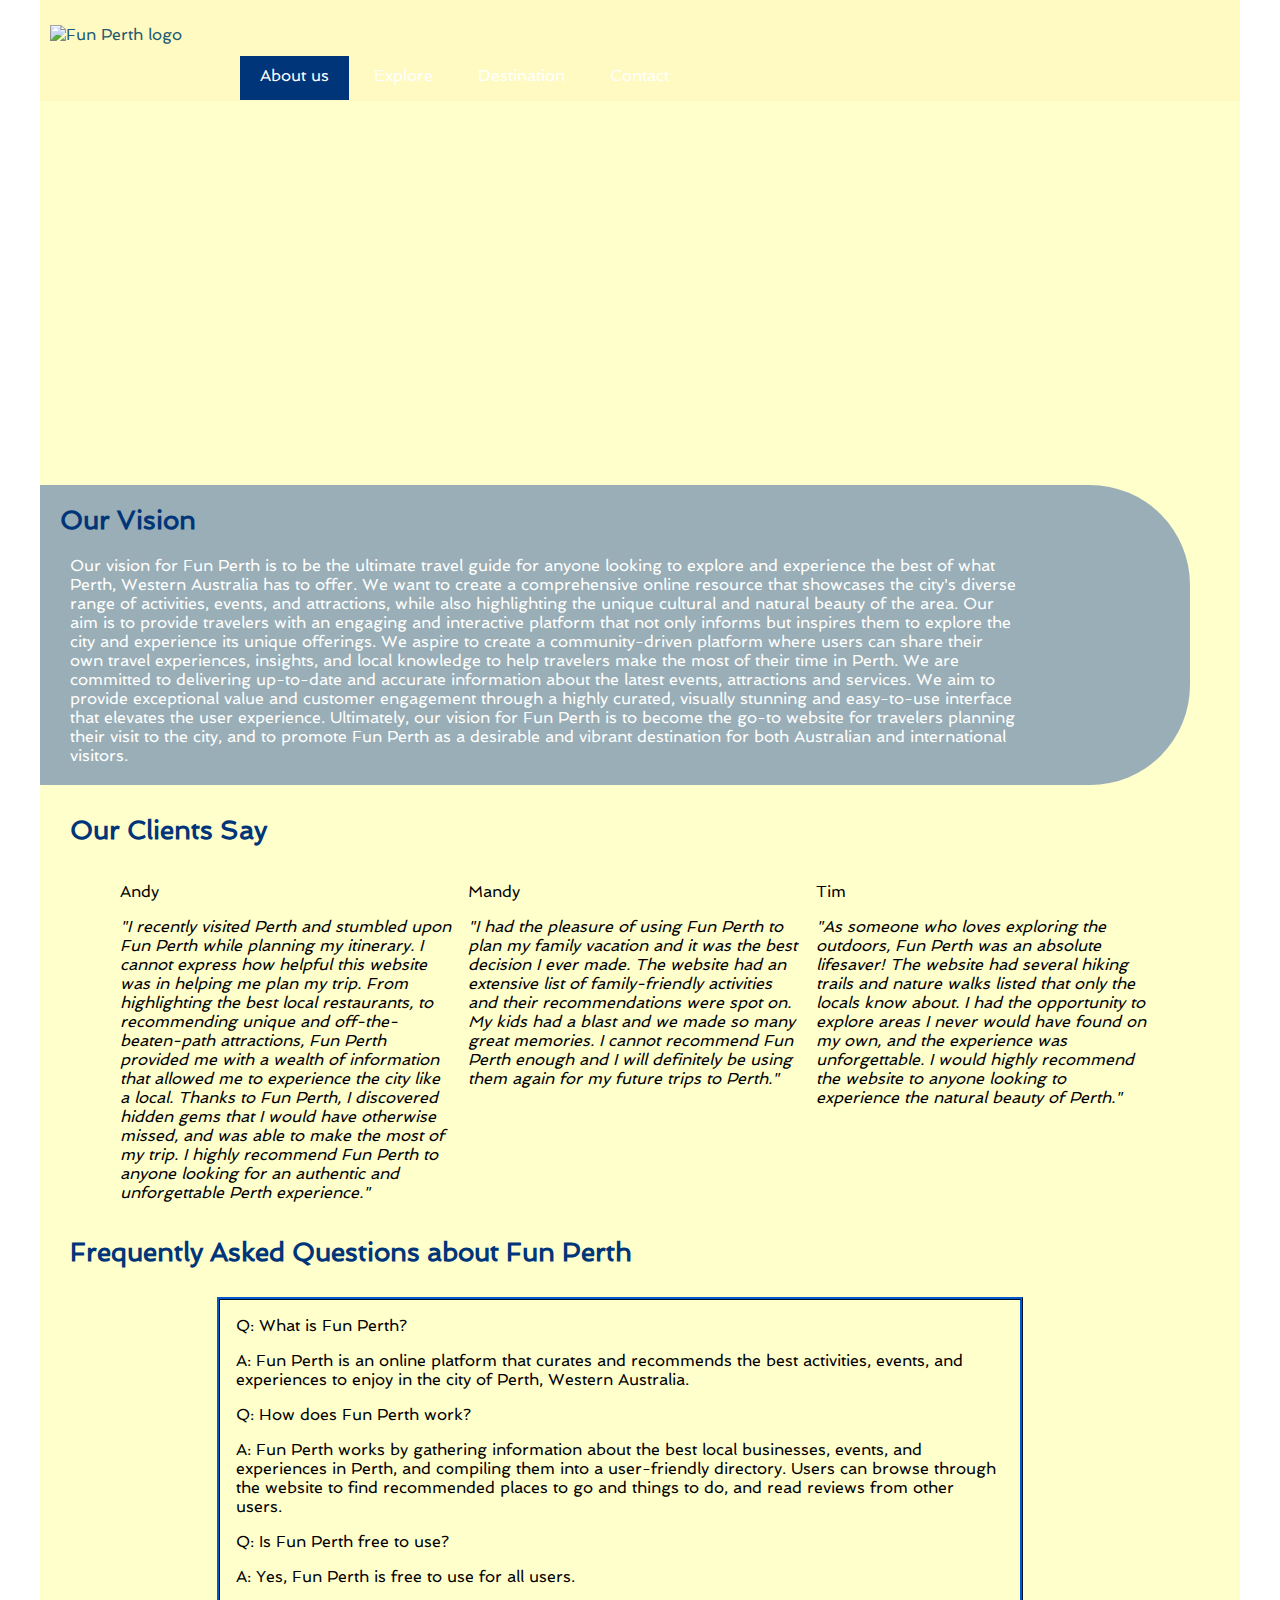
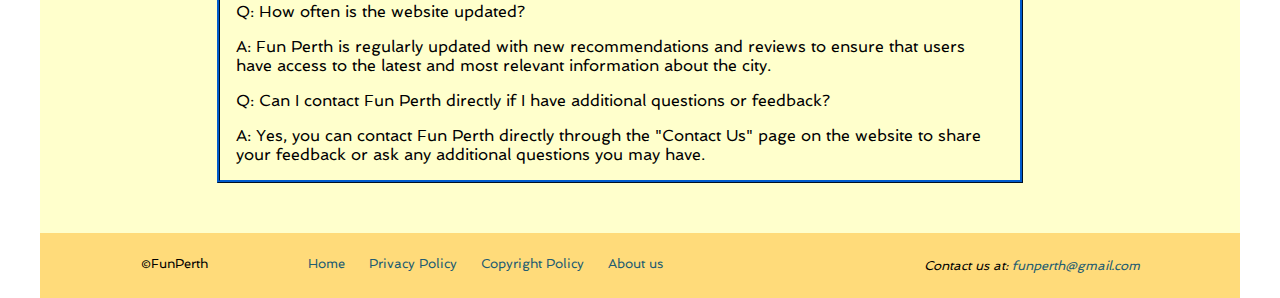
==== aboutus.html @ 893cccab "Add files via upload" ====
<!DOCTYPE html>
<html lang="en">

<head>
    <meta charset="UTF-8">
    <meta name="viewport" content="width=device-width, initial-scale=1.0">
    <meta http-equiv="X-UA-Compatible" content="ie=edge">
    <title> About Us </title>
    <link rel="stylesheet" href="style.css">
</head>

<body>
    <div id="wrapper">
        <header>
            <a href="index.html"><img src="Image/logo.png" alt="Fun Perth logo" width="160px" height="61px"></a>
        </header>
        <!----------NAVIGATION---------->
        <nav>
            <ul>
                <li><span>About us</span></li>
                <li><a href="explore.html" title="Explore">Explore</a></li>
                <li><a href="destinations.html" title="Destinations">Destination</a></li>
                <li><a href="contact.html" title="Contact">Contact</a></li>
            </ul>
        </nav>

        <!----------OUR VISION---------->
        <article>
                <section class="vision">
                    <h2>Our Vision</h2>
                    <p>Our vision for Fun Perth is to be the ultimate travel guide for anyone looking to explore and experience the best of what Perth, Western Australia has to offer. We want to create a comprehensive online resource that showcases the city's diverse range of activities, events, and attractions, while also highlighting the unique cultural and natural beauty of the area.

                        Our aim is to provide travelers with an engaging and interactive platform that not only informs but inspires them to explore the city and experience its unique offerings. We aspire to create a community-driven platform where users can share their own travel experiences, insights, and local knowledge to help travelers make the most of their time in Perth.

                        We are committed to delivering up-to-date and accurate information about the latest events, attractions and services. We aim to provide exceptional value and customer engagement through a highly curated, visually stunning and easy-to-use interface that elevates the user experience.

                        Ultimately, our vision for Fun Perth is to become the go-to website for travelers planning their visit to the city, and to promote Fun Perth as a desirable and vibrant destination for both Australian and international visitors.</p>
                </section>
            </article>
            <!----------TESTIMONIAL---------->
            <div class="center">
            <h2>Our Clients Say</h2>
            <article class="testimonial">
                <section>
                    <p><strong>Andy</strong></p>
                    <p><em>"I recently visited Perth and stumbled upon Fun Perth while planning my itinerary. I cannot express how helpful this website was in helping me plan my trip. From highlighting the best local restaurants, to recommending unique and off-the-beaten-path attractions, Fun Perth provided me with a wealth of information that allowed me to experience the city like a local. Thanks to Fun Perth, I discovered hidden gems that I would have otherwise missed, and was able to make the most of my trip. I highly recommend Fun Perth to anyone looking for an authentic and unforgettable Perth experience."</em></p>
                    
                </section>
                <section>
                    <p><strong>Mandy</strong></p>
                    <p><em>"I had the pleasure of using Fun Perth to plan my family vacation and it was the best decision I ever made. The website had an extensive list of family-friendly activities and their recommendations were spot on. My kids had a blast and we made so many great memories. I cannot recommend Fun Perth enough and I will definitely be using them again for my future trips to Perth."</em></p>
                    
                </section>
                <section>
                    <p><strong>Tim</strong></p>
                    <p><em>"As someone who loves exploring the outdoors, Fun Perth was an absolute lifesaver! The website had several hiking trails and nature walks listed that only the locals know about. I had the opportunity to explore areas I never would have found on my own, and the experience was unforgettable. I would highly recommend the website to anyone looking to experience the natural beauty of Perth."</em></p>

                </section>
            </article>
            <!----------FAQs---------->
            <div id="QA">
                <h2>Frequently Asked Questions about Fun Perth</h2>
                <section>
                    <p><strong>Q: What is Fun Perth?</strong></p>
                    <p>A: Fun Perth is an online platform that curates and recommends the best activities, events, and experiences to enjoy in the city of Perth, Western Australia.</p>

                    <p><strong>Q: How does Fun Perth work?</strong></p>
                    <p>A: Fun Perth works by gathering information about the best local businesses, events, and experiences in Perth, and compiling them into a user-friendly directory. Users can browse through the website to find recommended places to go and things to do, and read reviews from other users.</p>

                    <p><strong>Q: Is Fun Perth free to use?</strong></p>
                    <p>A: Yes, Fun Perth is free to use for all users.</p>

                    <p><strong>Q: How often is the website updated?</strong></p>
                    <p>A: Fun Perth is regularly updated with new recommendations and reviews to ensure that users have access to the latest and most relevant information about the city.</p>

                    <p><strong>Q: Can I contact Fun Perth directly if I have additional questions or feedback?</strong></p>
                    <p>A: Yes, you can contact Fun Perth directly through the "Contact Us" page on the website to share your feedback or ask any additional questions you may have.</p>
                </section>
            </div>
        </div>
        <!----------FOOTER---------->
        <footer>
            <p>&#169;FunPerth</p>
            <ul>
                <li><a href="index.html">Home</a></li>
                <li><a href="PDF/privacy%20policy.pdf">Privacy Policy</a></li>
                <li><a href="PDF/short_guide_to_copyright.pdf">Copyright Policy</a></li>
                <li><a href="aboutus.html">About us</a></li>
            </ul>
            <address>
                Contact us at:
                <a href="mailto:funperth@gmail.com">funperth@gmail.com</a>
            </address>
        </footer>
    </div>
</body>

</html>
---- style.css ----
/* Author: Tran Thao Nguyen HUYNH
Date: 
Version: 
*/

/*
COLOURS
#000000 - black (for text)
#ffa500 - orange
#003579 - navy blue
#225c71 - dark teal
#c62d03 - burnt red
#FFFFCC - soft yellow
#00FFFF - cyan
*/
@import url('https://fonts.googleapis.com/css2?family=Spinnaker&display=swap');

/*GLOBAL STYLES
----------------------------------------------
*/
body {
    font-size: 16px;
    font-weight: 300;
    font-family: 'Spinnaker', sans-serif;
    color: #000000;
    /* black */
    margin: 0;
}

#wrapper {
    position: relative;
    width: 1200px;
    margin: 0 auto;
    background-color: #FFFFCC;
}

h1 {
    color: #003579;
    font-size: 2em;
    font-weight: 700;

}

h2 {
    color: #003579;
    font-size: 1.6em;
    font-weight: 700;
}

h3 {
    color: #003579;

}

a {
    text-decoration: none;
    color: #225c71;
}

a:visited {
    color: #c62d03;
}

/*HEADER
----------------------------------------------
*/
header {
    background: #FFFFCC url(Image/banner.png);
    height: 430px;
    color: #000000;
}

header h1 {
    visibility: hidden;
}

header img {
    position: relative;
    top: 25px;
    left: 10px;
    z-index: 50;
}

/* Button-style link
------------------------------------------------- */
article a {
    color: #003579;
    text-decoration: none;
    border: 2px solid #003579;
    padding: 5px 20px;
}

article a:visited {
    color: #003579;
}

/*BODY
----------------------------------------------
*/
/*CONTENT AREA 1
----------------------------------------------
*/
#column {
    background-color: #FFFFCC;
    color: #000000;
    display: flex;
    padding: 25px;
}

#column h2 {
    display: block;
    margin: 0;
    padding: 50px;
}

#column div {
    padding-left: 25px;
}

/*CONTENT AREA 2
----------------------------------------------
*/

#acknowledgement {
    background-color: rgba(0, 53, 151, 0.4);
    color: white;
    text-align: center;
    padding: 25px;
}

#disabilityaccess {
    display: relative;
    padding: 50px;
}

#disabilityaccess p {
    width: 550px;
}

#disabilityaccess div {
    display: flex;
}

#disabilityaccess img {
    margin: 30px;
    display: inline;
    padding-left: 50px;
}

/*SIDEBAR
----------------------------------------------
*/
aside {
    padding: 0px 25px 0px 25px;
    display: relative;
}

aside div {
    display: flex;
}

aside img {
    padding-left: 50px;
}

aside section {
    width: 600px;
    height: 200px;
}

aside p {
    margin: 0px 0px 16px 50px;
}

aside h2 {
    color: #003579;
    display: block;
    margin: 0;
    padding: 25px 25px 25px 50px;
}


aside a {
    margin-left: 50px;
    color: #003579;
    text-decoration: none;
    border: 2px groove #003579;
    padding: 5px 20px;
}

blockquote {
    justify-content: center;
    font-size: 20px;
    border-left: 5px solid #003579;
    width: inherit;
    padding: 10px;
    margin: 100px;
}

blockquote p {
    margin-bottom: 10px;
}

/* About us
----------------------------------------------
*/
.testimonial {
    margin: auto;
    width: 1000px;
    padding: 0px 20px 0px 20px;
    display: flex;
    grid-template-columns: caclc(80% - 30%) calc (30% - 45%);
    grid-gap: 15px;
    height: 350px;
}

.testimonial p {
    width: 333px;
}

.center {
    margin: 30px;
    width: 1100px;
}

#QA section {
    border: 3px ridge #003579;
    width: 800px;
    margin: auto;
}

#QA h2 {
    margin-bottom: 30px;
}

#QA p {
    padding: 0px 16px 0px 16px;

}

.vision {
    margin-top: 55px;
    background-color: rgba(0, 53, 151, 0.4);
    color: white;
    border-top-right-radius: 100px;
    border-bottom-right-radius: 100px;
    width: 1150px;
    height: 300px;
}

.vision p {
    width: 950px;
    padding-left: 30px;
}

.vision h2 {
    padding: 20px 0px 0px 20px;

}


/*Explore
----------------------------------------------
*/
.video {
    padding: 0px
}


.pick {
    padding: 32px 0px 0px 25px;
    margin: 0px;
}

.trips {
    padding: 50px 20px 14px 20px;
    display: flex;
    grid-template-columns: caclc(80% - 30%) calc (30% - 45%);
    grid-gap: 15px;
    height: 450px;
}

.trips p {
    padding-left: 20px;
}

.trips h2 {
    margin: 25px 0px 25px 10px;
}

.trips a {
    margin-left: 20px;
}

#adventure {
    background-color: rgba(0, 53, 151, 0.4);
    border-radius: 20px;
}

#family {
    background-color: rgba(255, 165, 0, 0.4);
    border-radius: 20px;
}

#relaxation {
    background-color: rgba(0, 255, 255, 0.4);
    border-radius: 20px;
}

#title {
    margin: 25px 0px 0px 25px;
}

.perthevents {
    margin-bottom: 25px;
    display: flex;
    width: 300px;
}

.perthevents img {
    margin: 0px 25px 25px 25px;
}

.perthevents p {
    margin: 0px 25px 0px 25px;
}

.perthevents h3 {
    margin: 25px;
}

.perthevents2 {
    margin-bottom: 35px;
    display: flex;
    width: 300px;
}

.perthevents2 img {
    margin: 0px 25px 25px 25px;
}

.perthevents2 p {
    margin: 0px 25px 0px 25px;
}

.perthevents2 h3 {
    margin: 25px;
}


#title2 {
    margin: 25px 0px 0px 25px;
}
.activity {
    margin-bottom: 25px;
    display: flex;
    width: 300px;
}

.activity img {
    margin: 0px 25px 25px 25px;
}

.activity p {
    margin: 0px 25px 0px 25px;
}

.activity h3 {
    margin: 25px;
}



.activity2 {
    margin-bottom: 25px;
    display: flex;
    width: 300px;
}

.activity2 img {
    margin: 0px 25px 25px 25px;
}

.activity2 p {
    margin: 0px 25px 0px 25px;
}

.activity2 h3 {
    margin: 25px;
}

.swan {
    padding-left: 25px;
    width: 430px;
}


    /*Destinations
----------------------------------------------
*/
.destinations {
        margin: 25px;
        
}

    /*NAVIGATION
----------------------------------------------
*/
    nav {
        background-color: rgba(255, 165, 0, 0.05);
        position: absolute;
        top: 0px;
        left: 0px;
        width: 100%;
        /* = 1200px */
        padding-top: 50px;

    }

    nav ul {
        padding-left: 200px;
        list-style: none;

    }

    nav li {
        display: inline;
    }

    nav a {
        color: #ffffff;
        /* white */
        text-decoration: none;
        padding: 10px 20px 15px 20px;
    }

    nav a:visited {
        color: #ffffff;
        /* white */
    }

    nav a:hover {
        background-color: #003579;

    }

    nav span {
        padding: 10px 20px 15px 20px;
        background-color: #003579;
        color: #ffffff;
    }

    /* Contact form
------------------------------------------------- */

    /* Style inputs with type="text", select elements and textareas */
    input[type=text],
    select,
    textarea {
        width: 100%;
        /* Full width */
        padding: 12px;
        /* Some padding */
        border: 1px solid #ccc;
        /* Gray border */
        border-radius: 4px;
        /* Rounded borders */
        box-sizing: border-box;
        /* Make sure that padding and width stays in place */
        margin-top: 6px;
        /* Add a top margin */
        margin-bottom: 16px;
        /* Bottom margin */
        resize: vertical
            /* Allow the user to vertically resize the textarea (not horizontally) */
    }

    /* Style the submit button with a specific background color etc */
    input[type=submit] {
        background-color: #003579;
        color: white;
        padding: 12px 20px;
        border: none;
        border-radius: 4px;
        cursor: pointer;
    }

    /* When moving the mouse over the submit button, add a darker green color */
    input[type=submit]:hover {
        background-color: #003579;
    }

    /* Add a background color and some padding around the form */
    .container {
        width: 650px;
        border-radius: 5px;
        background-color: rgba(0, 53, 151, 0.2);
        padding: 20px;
        margin: 25px;
    }

    iframe {
        margin: 25px;
    }

    .findus {
        margin: 25px;
    }

    /* footer 
------------------------------------------------- */
    footer {
        margin-top: 50px;
        padding: 50px;
        display: flex;
        font-size: 80%;
        justify-content: space-evenly;
    }

    footer {
        padding-top: 10px;
        padding-bottom: 10px;
        background-color: rgba(255, 165, 0, 0.4);
    }

    footer ul {
        list-style: none;

    }

    footer li {
        display: inline;
        padding: 5px 10px 5px;
    }

    address {
        padding-top: 15px;
        padding-bottom: 15px;
        padding-left: 200px;
    }
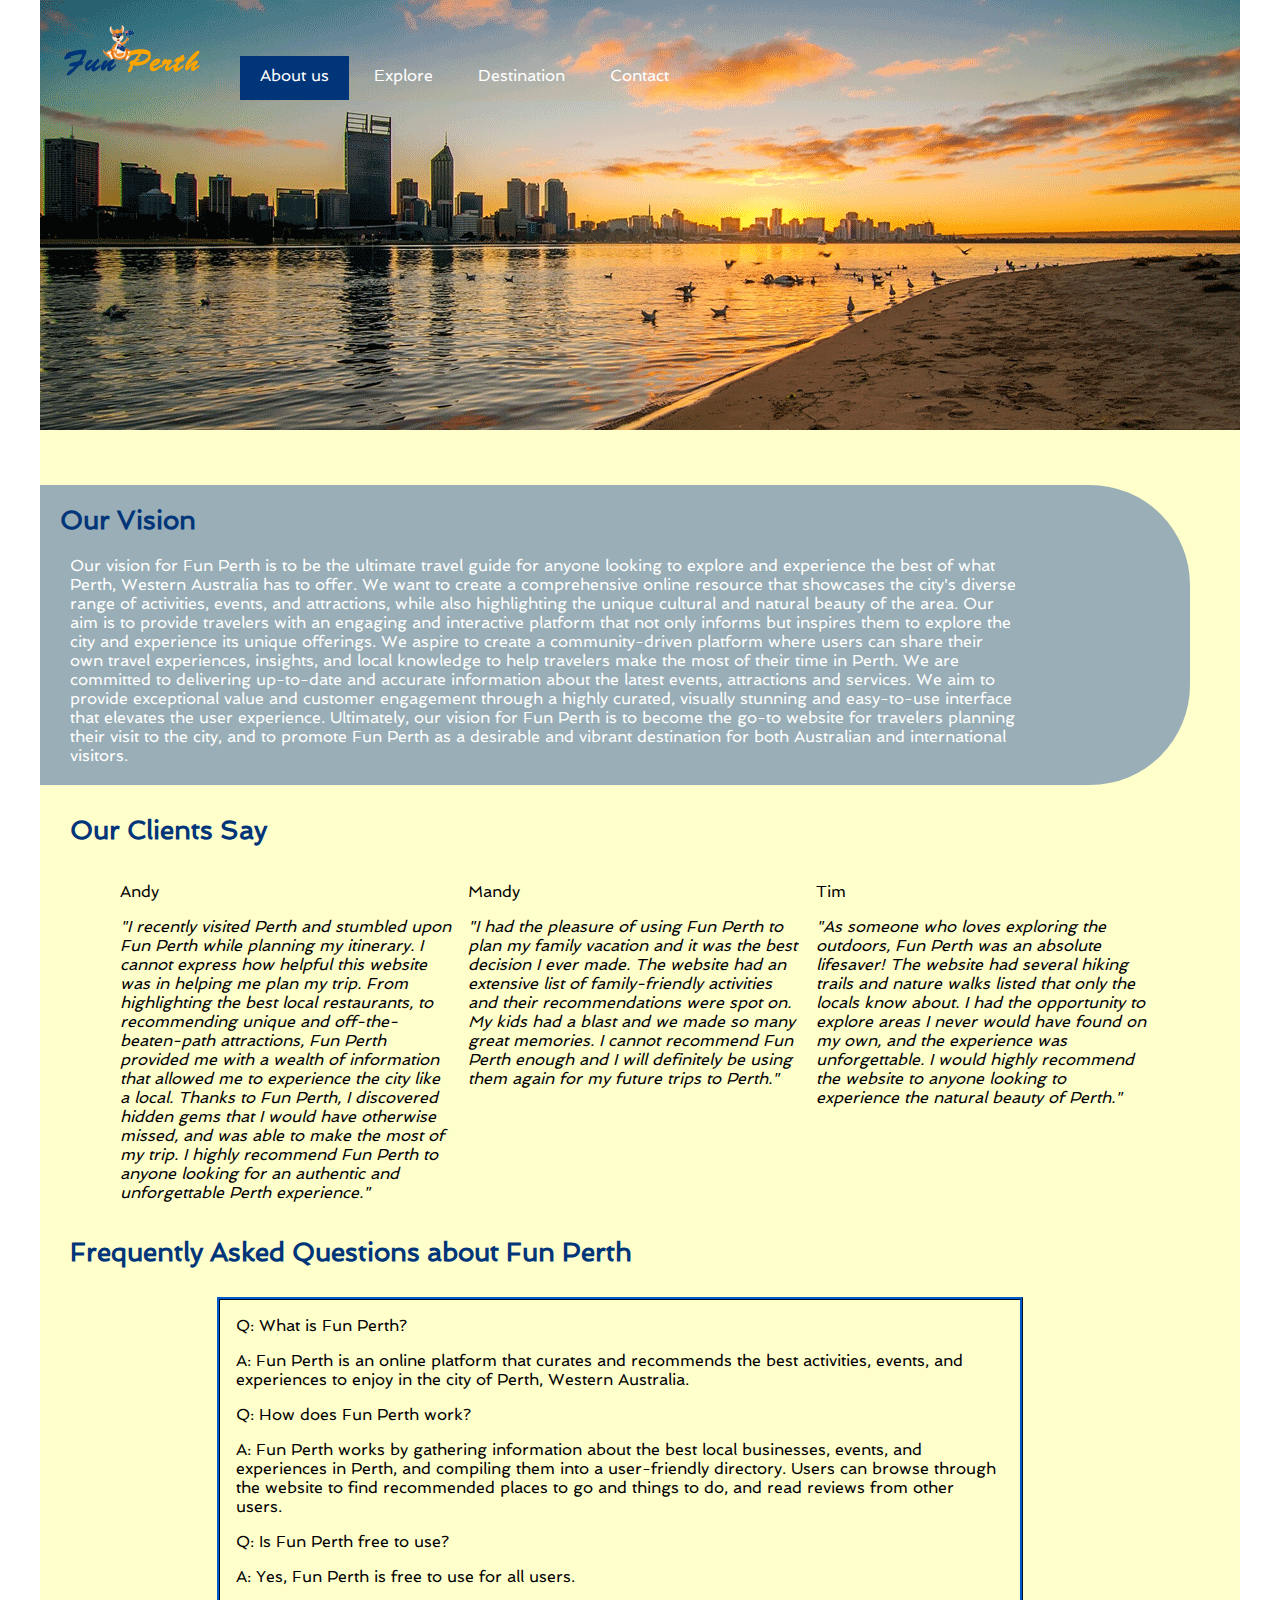
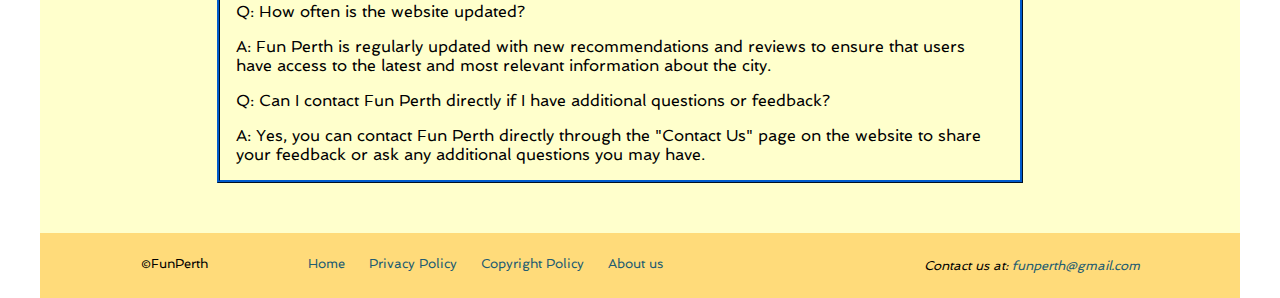
==== commit e5cc6393: "aboutus.html" ====
--- a/aboutus.html
+++ b/aboutus.html
@@ -12,7 +12,7 @@
 <body>
     <div id="wrapper">
         <header>
-            <a href="index.html"><img src="Image/logo.png" alt="Fun Perth logo" width="160px" height="61px"></a>
+            <a href="index.html"><img src="Image/logo.png" alt="Fun Perth logo" width="160" height="61"></a>
         </header>
         <!----------NAVIGATION---------->
         <nav>
@@ -26,30 +26,30 @@
 
         <!----------OUR VISION---------->
         <article>
-                <section class="vision">
-                    <h2>Our Vision</h2>
-                    <p>Our vision for Fun Perth is to be the ultimate travel guide for anyone looking to explore and experience the best of what Perth, Western Australia has to offer. We want to create a comprehensive online resource that showcases the city's diverse range of activities, events, and attractions, while also highlighting the unique cultural and natural beauty of the area.
+            <section class="vision">
+                <h2>Our Vision</h2>
+                <p>Our vision for Fun Perth is to be the ultimate travel guide for anyone looking to explore and experience the best of what Perth, Western Australia has to offer. We want to create a comprehensive online resource that showcases the city's diverse range of activities, events, and attractions, while also highlighting the unique cultural and natural beauty of the area.
 
-                        Our aim is to provide travelers with an engaging and interactive platform that not only informs but inspires them to explore the city and experience its unique offerings. We aspire to create a community-driven platform where users can share their own travel experiences, insights, and local knowledge to help travelers make the most of their time in Perth.
+                    Our aim is to provide travelers with an engaging and interactive platform that not only informs but inspires them to explore the city and experience its unique offerings. We aspire to create a community-driven platform where users can share their own travel experiences, insights, and local knowledge to help travelers make the most of their time in Perth.
 
-                        We are committed to delivering up-to-date and accurate information about the latest events, attractions and services. We aim to provide exceptional value and customer engagement through a highly curated, visually stunning and easy-to-use interface that elevates the user experience.
+                    We are committed to delivering up-to-date and accurate information about the latest events, attractions and services. We aim to provide exceptional value and customer engagement through a highly curated, visually stunning and easy-to-use interface that elevates the user experience.
 
-                        Ultimately, our vision for Fun Perth is to become the go-to website for travelers planning their visit to the city, and to promote Fun Perth as a desirable and vibrant destination for both Australian and international visitors.</p>
-                </section>
-            </article>
-            <!----------TESTIMONIAL---------->
-            <div class="center">
+                    Ultimately, our vision for Fun Perth is to become the go-to website for travelers planning their visit to the city, and to promote Fun Perth as a desirable and vibrant destination for both Australian and international visitors.</p>
+            </section>
+        </article>
+        <!----------TESTIMONIAL---------->
+        <div class="center">
             <h2>Our Clients Say</h2>
             <article class="testimonial">
                 <section>
                     <p><strong>Andy</strong></p>
                     <p><em>"I recently visited Perth and stumbled upon Fun Perth while planning my itinerary. I cannot express how helpful this website was in helping me plan my trip. From highlighting the best local restaurants, to recommending unique and off-the-beaten-path attractions, Fun Perth provided me with a wealth of information that allowed me to experience the city like a local. Thanks to Fun Perth, I discovered hidden gems that I would have otherwise missed, and was able to make the most of my trip. I highly recommend Fun Perth to anyone looking for an authentic and unforgettable Perth experience."</em></p>
-                    
+
                 </section>
                 <section>
                     <p><strong>Mandy</strong></p>
                     <p><em>"I had the pleasure of using Fun Perth to plan my family vacation and it was the best decision I ever made. The website had an extensive list of family-friendly activities and their recommendations were spot on. My kids had a blast and we made so many great memories. I cannot recommend Fun Perth enough and I will definitely be using them again for my future trips to Perth."</em></p>
-                    
+
                 </section>
                 <section>
                     <p><strong>Tim</strong></p>
